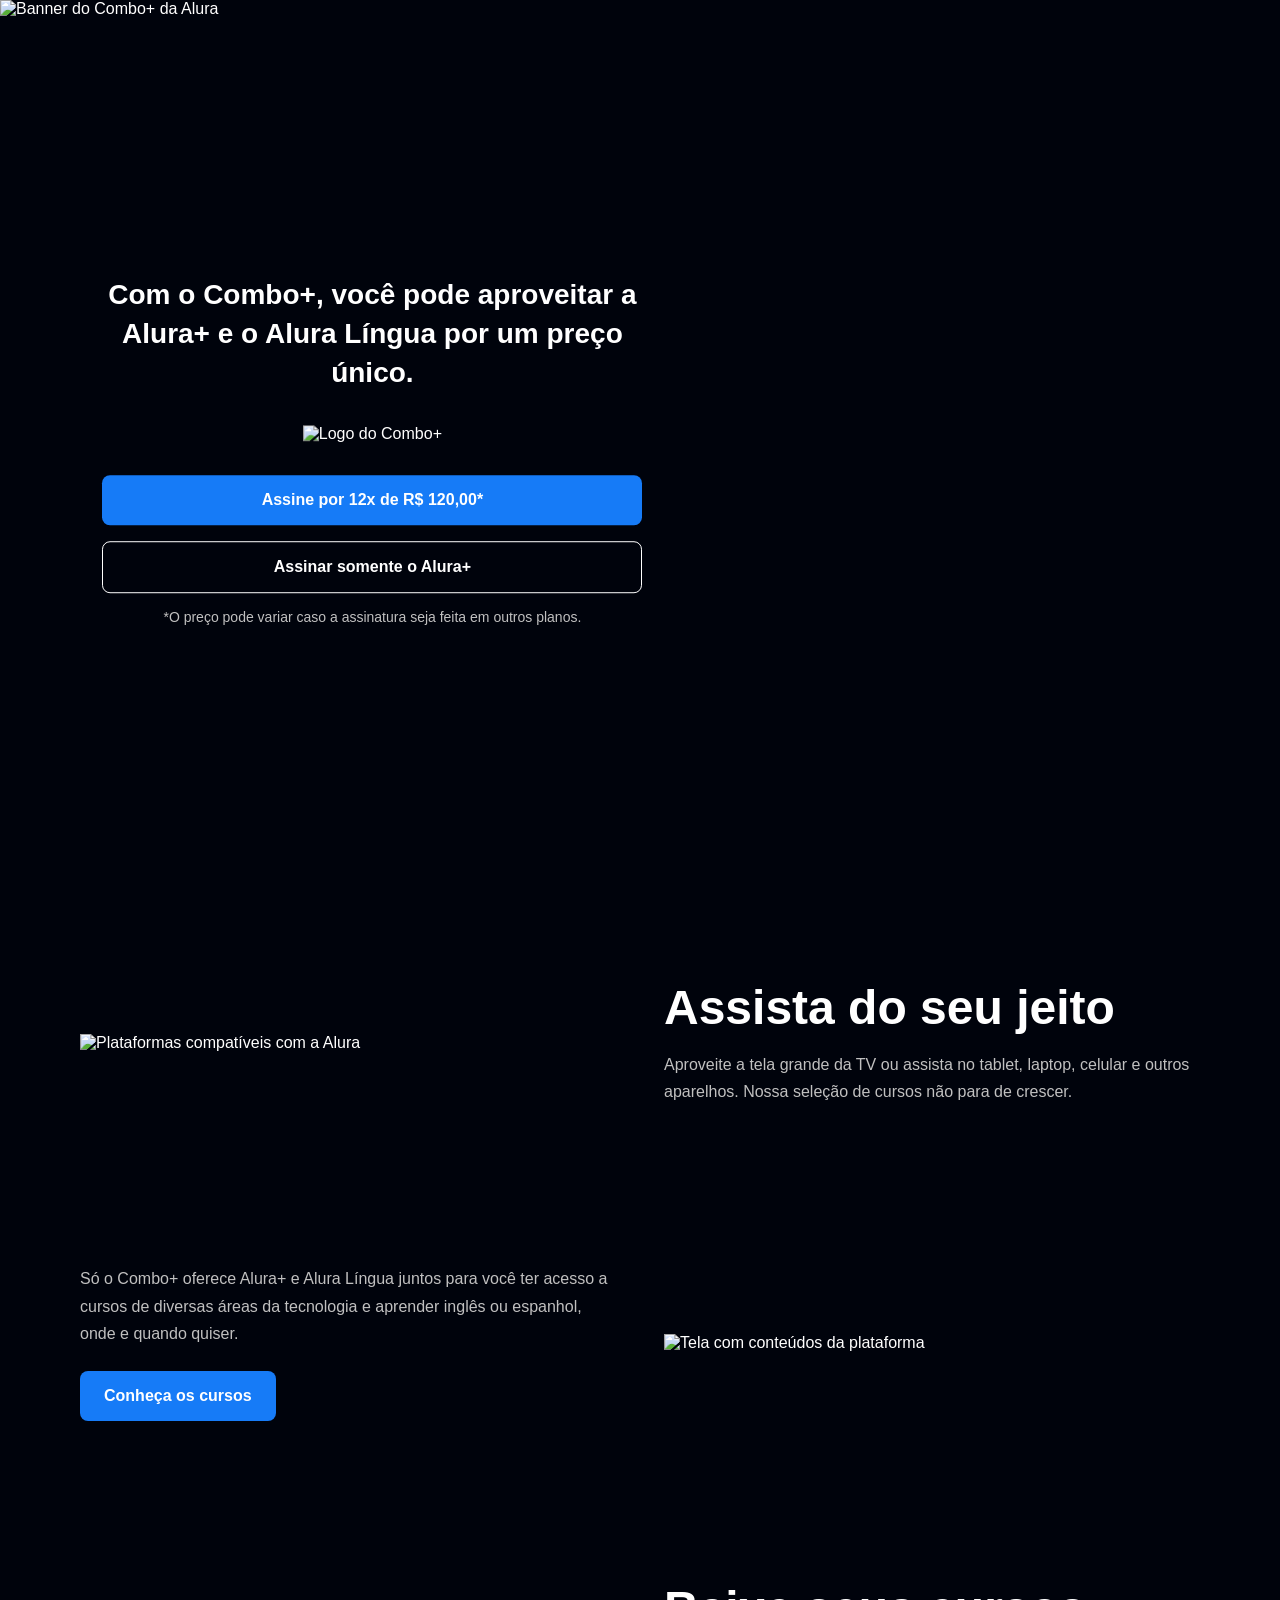
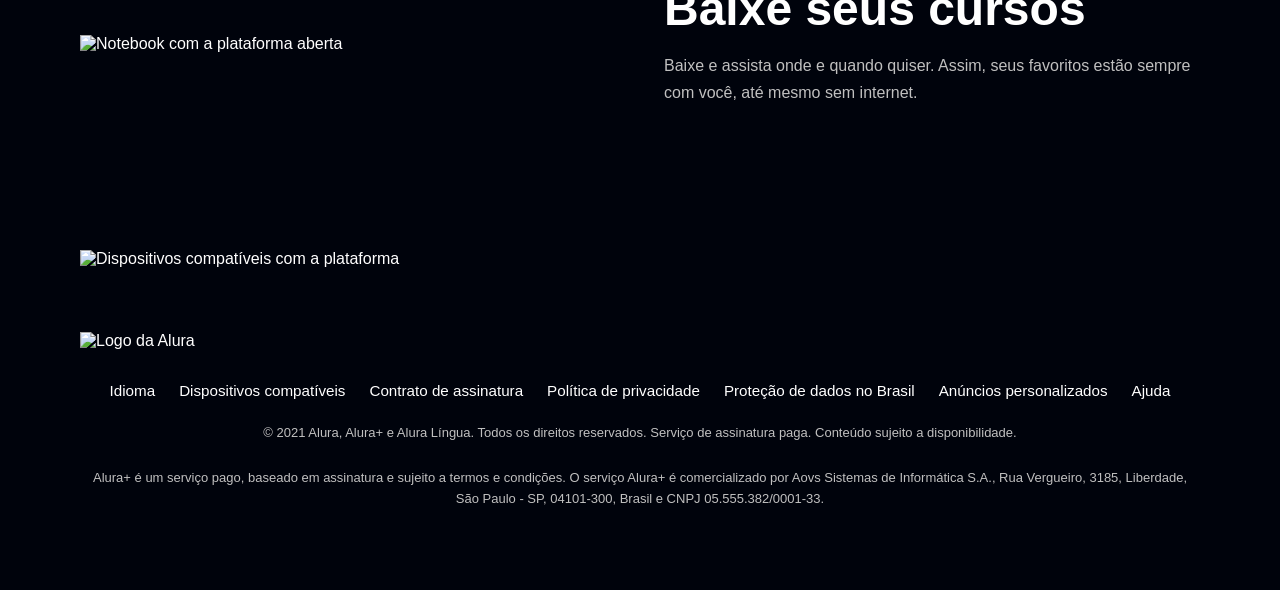
==== Layout-Alura/index.html @ a09cd06d "." ====
<!DOCTYPE html>
<html lang="pt-BR">
<head>
    <meta charset="UTF-8">
    <meta name="viewport" content="width=device-width, initial-scale=1.0">
    <title>Alura</title>
    <link rel="stylesheet" href="style.css">
    <link rel="shortcut icon" href="imgs/alura-icon.png" type="image/x-icon">
</head>
<body>
    <header class="hero">
        <img class="banner" src="imgs/Background@2x.png" alt="Banner do Combo+ da Alura">
        <div class="container-principal">
            <h1 class="titulo-principal">Com o Combo+, você pode aproveitar a Alura+ e o Alura Língua por um preço único.</h1>

            <div class="alura-logo">
                <img src="imgs/Combo.png" alt="Logo do Combo+">
            </div>

            <div class="assinatura-buttons">
                <a class="botao botao-principal" href="combo-plus.html">Assine por 12x de R$ 120,00*</a>
                <a class="botao botao-secundario" href="alura-plus.html">Assinar somente o Alura+</a>
            </div>

            <div class="paragrafo-variavel">
                <p>*O preço pode variar caso a assinatura seja feita em outros planos.</p>
            </div>
        </div>
    </header>

    <main>
        <section class="container-2">
            <div class="computer">
                <img class="computer-imagem" src="imgs/Plataformas.png" alt="Plataformas compatíveis com a Alura">
            </div>

            <div class="conteudo">
                <h2 class="h1-assista">Assista do seu jeito</h2>
                <p class="paragrafo-telas">Aproveite a tela grande da TV ou assista no tablet, laptop, celular e outros aparelhos. Nossa seleção de cursos não para de crescer.</p>
            </div>
        </section>

        <section class="container-3">
            <div class="oferecimento-button">
                <p class="oferecimento-button1">Só o Combo+ oferece Alura+ e Alura Língua juntos para você ter acesso a cursos de diversas áreas da tecnologia e aprender inglês ou espanhol, onde e quando quiser.</p>
                <a class="botao botao-menor" href="cursos.html">Conheça os cursos</a>
            </div>

            <div class="telas-button">
                <img class="tela" src="imgs/Telas@2x.png" alt="Tela com conteúdos da plataforma">
            </div>
        </section>

        <section class="container-4">
            <div class="sub">
                <img class="notebook" src="imgs/Notebook.png" alt="Notebook com a plataforma aberta">
            </div>

            <div class="sub-2">
                <h2 class="titulo1">Baixe seus cursos</h2>
                <p class="paragrafo-baixar">Baixe e assista onde e quando quiser. Assim, seus favoritos estão sempre com você, até mesmo sem internet.</p>
            </div>
        </section>
    </main>

    <footer class="container-5">
        <div class="div-imagem-rodape">
            <img class="imagem-rodape" src="imgs/Group 27.png" alt="Dispositivos compatíveis com a plataforma">
        </div>
        <div class="footer">
            <img class="footer-image" src="imgs/Logo.png" alt="Logo da Alura">
            <nav class="menu" aria-label="Links do rodapé">
                <a href="ajuda.html">Idioma</a>
                <a href="ajuda.html">Dispositivos compatíveis</a>
                <a href="ajuda.html">Contrato de assinatura</a>
                <a href="ajuda.html">Política de privacidade</a>
                <a href="ajuda.html">Proteção de dados no Brasil</a>
                <a href="ajuda.html">Anúncios personalizados</a>
                <a href="ajuda.html">Ajuda</a>
            </nav>
            <div class="footer-01">
                <p class="copy-01">&copy; 2021 Alura, Alura+ e Alura Língua. Todos os direitos reservados. Serviço de assinatura paga. Conteúdo sujeito a disponibilidade.</p>
                <p class="copy-02">Alura+ é um serviço pago, baseado em assinatura e sujeito a termos e condições. O serviço Alura+ é comercializado por Aovs Sistemas de Informática S.A., Rua Vergueiro, 3185, Liberdade, São Paulo - SP, 04101-300, Brasil e CNPJ 05.555.382/0001-33.</p>
            </div>
        </div>
    </footer>
</body>
</html>
---- Layout-Alura/style.css ----
* {
    margin: 0;
    padding: 0;
    box-sizing: border-box;
}

body {
    background-color: #00030c;
    color: #ffffff;
    font-family: Arial, sans-serif;
}

a {
    color: inherit;
    text-decoration: none;
}

.hero {
    position: relative;
    min-height: 100vh;
    overflow: hidden;
}

.banner {
    width: 100%;
    min-height: 100vh;
    object-fit: cover;
    display: block;
}

.container-principal {
    width: min(90%, 540px);
    position: absolute;
    top: 50%;
    left: 8%;
    transform: translateY(-50%);
}

.titulo-principal {
    text-align: center;
    font-size: 1.75rem;
    line-height: 1.4;
}

.alura-logo {
    display: flex;
    justify-content: center;
    margin-top: 2rem;
}

.assinatura-buttons {
    display: flex;
    flex-direction: column;
    gap: 1rem;
    margin-top: 2rem;
}

.botao {
    display: inline-flex;
    align-items: center;
    justify-content: center;
    border-radius: 8px;
    padding: 1rem 1.5rem;
    font-size: 1rem;
    font-weight: 700;
    transition: transform 0.2s ease, opacity 0.2s ease, background-color 0.2s ease;
}

.botao:hover {
    transform: translateY(-2px);
    opacity: 0.95;
}

.botao-principal {
    background-color: #167bf7;
}

.botao-secundario {
    border: 1px solid #ffffff;
    background-color: transparent;
}

.botao-menor {
    width: fit-content;
    margin-top: 1.5rem;
    background-color: #167bf7;
}

.paragrafo-variavel {
    margin-top: 1rem;
    text-align: center;
    font-size: 0.875rem;
    color: #c0c0c0;
}

.container-2,
.container-3,
.container-4 {
    width: min(1120px, 90%);
    margin: 0 auto;
    padding: 5rem 0;
    display: flex;
    align-items: center;
    justify-content: space-between;
    gap: 3rem;
}

.computer,
.telas-button,
.sub {
    flex: 1;
}

.computer-imagem,
.tela,
.notebook {
    width: 100%;
    display: block;
}

.conteudo,
.oferecimento-button,
.sub-2 {
    flex: 1;
}

.h1-assista,
.titulo1 {
    font-size: 3rem;
    margin-bottom: 1rem;
}

.paragrafo-telas,
.oferecimento-button1,
.paragrafo-baixar {
    color: #c0c0c0;
    font-size: 1rem;
    line-height: 1.7;
}

.container-5 {
    width: min(1120px, 90%);
    margin: 0 auto;
    padding: 4rem 0 5rem;
}

.div-imagem-rodape {
    display: flex;
    justify-content: center;
}

.imagem-rodape {
    width: 100%;
    max-width: 1120px;
}

.footer {
    padding-top: 4rem;
}

.footer-image {
    display: block;
    margin: 0 auto 2rem;
}

.menu {
    display: flex;
    flex-wrap: wrap;
    justify-content: center;
    gap: 1rem 1.5rem;
}

.menu a {
    font-size: 0.95rem;
}

.copy-01,
.copy-02 {
    color: #c0c0c0;
    text-align: center;
    font-size: 0.8125rem;
    margin-top: 1.5rem;
    line-height: 1.6;
}

@media (max-width: 900px) {
    .hero {
        min-height: auto;
    }

    .banner {
        min-height: 420px;
    }

    .container-principal {
        position: static;
        transform: none;
        width: min(90%, 540px);
        margin: -340px auto 0;
        padding-bottom: 4rem;
    }

    .container-2,
    .container-3,
    .container-4 {
        flex-direction: column;
        text-align: center;
        padding: 3.5rem 0;
    }

    .botao-menor {
        margin-left: auto;
        margin-right: auto;
    }

    .h1-assista,
    .titulo1 {
        font-size: 2.2rem;
    }
}

@media (max-width: 600px) {
    .banner {
        min-height: 340px;
    }

    .container-principal {
        margin-top: -290px;
    }

    .titulo-principal {
        font-size: 1.35rem;
    }

    .h1-assista,
    .titulo1 {
        font-size: 1.8rem;
    }
}
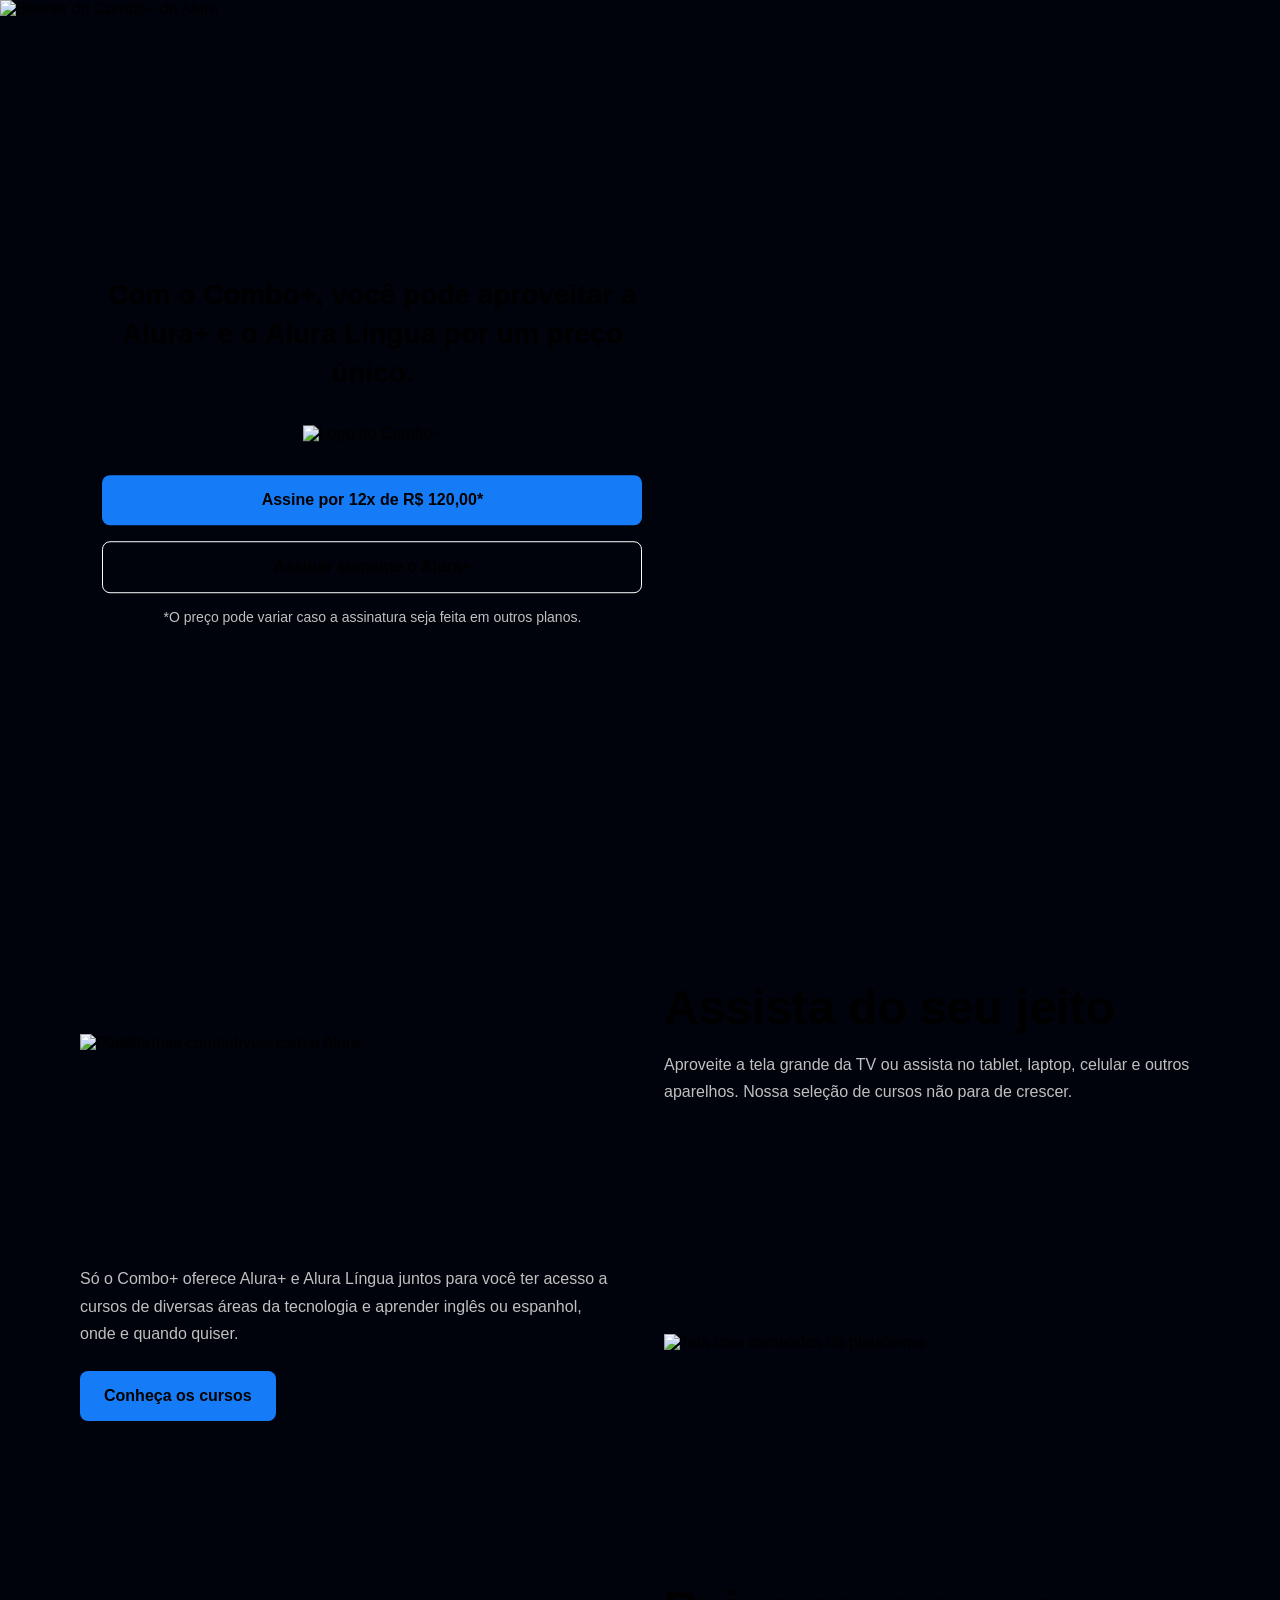
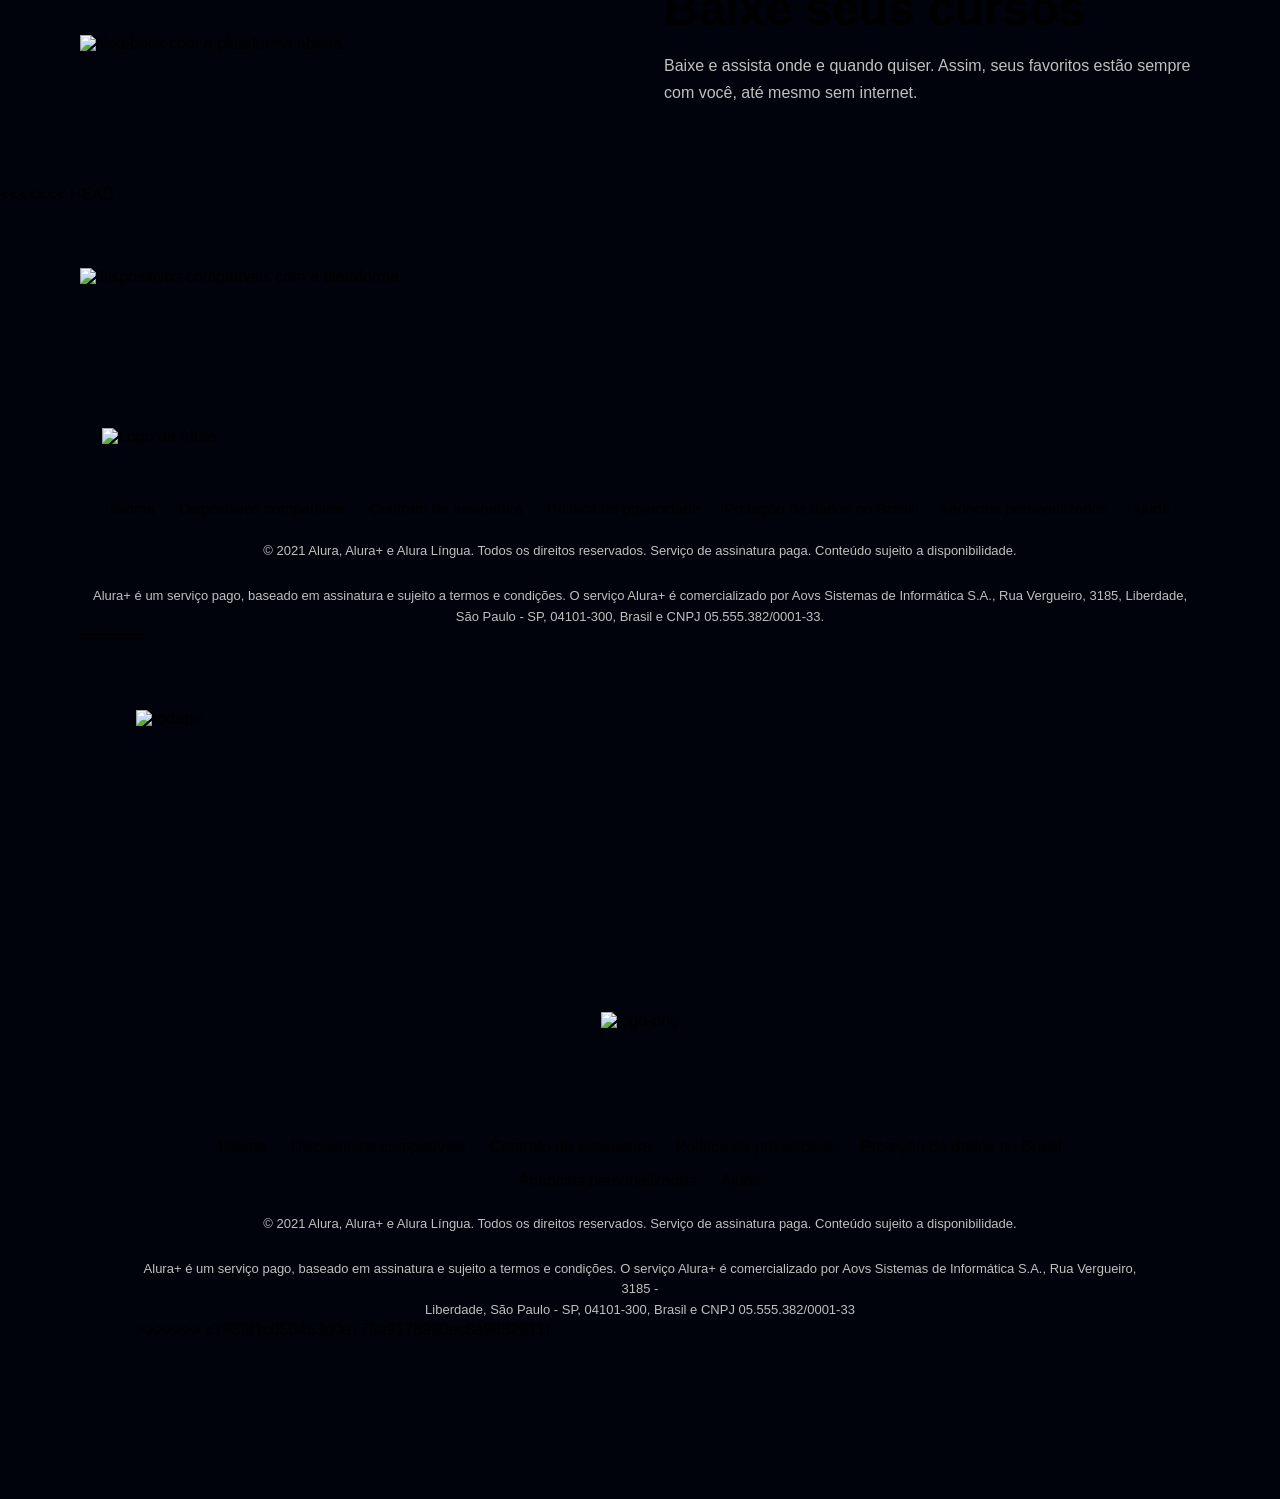
==== commit 290e9298: "." ====
--- a/Layout-Alura/index.html
+++ b/Layout-Alura/index.html
@@ -63,6 +63,7 @@
         </section>
     </main>
 
+<<<<<<< HEAD
     <footer class="container-5">
         <div class="div-imagem-rodape">
             <img class="imagem-rodape" src="imgs/Group 27.png" alt="Dispositivos compatíveis com a plataforma">
@@ -81,6 +82,31 @@
             <div class="footer-01">
                 <p class="copy-01">&copy; 2021 Alura, Alura+ e Alura Língua. Todos os direitos reservados. Serviço de assinatura paga. Conteúdo sujeito a disponibilidade.</p>
                 <p class="copy-02">Alura+ é um serviço pago, baseado em assinatura e sujeito a termos e condições. O serviço Alura+ é comercializado por Aovs Sistemas de Informática S.A., Rua Vergueiro, 3185, Liberdade, São Paulo - SP, 04101-300, Brasil e CNPJ 05.555.382/0001-33.</p>
+=======
+        <div class="container-5">
+            <div class="div-imagem-rodape">
+                <img class="imagem-rodape" src="imgs/Group 27.png" alt="rodape">
+            </div>
+            <div class="footer">
+                <div class="footer-image">
+                    <img class="footer-image" src="imgs/Logo.png" alt="logo-png">
+                </div>
+                   <div class="menu">   
+                        <span>Idioma</span>
+                        <span>Dispositivos compatíveis</span>
+                        <span>Contrato de assinatura</span>
+                        <span>Política de privacidade</span>
+                        <span>Proteção de dados no Brasil</span>
+                        <span>Anúncios personalizados</span>
+                        <span>Ajuda</span>
+                    </div>
+                    <div class="footer-01">
+                        <p class="copy-01">&copy; 2021 Alura, Alura+ e Alura Língua. Todos os direitos reservados. Serviço de assinatura paga. Conteúdo sujeito a disponibilidade.</p>
+                        <p class="copy-02">Alura+ é um serviço pago, baseado em assinatura e sujeito a termos e condições. O serviço Alura+ é comercializado por Aovs Sistemas
+                            de Informática S.A., Rua Vergueiro, 3185 - <br> Liberdade, São Paulo - SP, 04101-300, Brasil e CNPJ 05.555.382/0001-33
+                        </p>
+                    </div>
+>>>>>>> c7939f1c050453d0a775a9178990ec8a9832911f
             </div>
         </div>
     </footer>
--- a/Layout-Alura/style.css
+++ b/Layout-Alura/style.css
@@ -6,6 +6,7 @@
 
 body {
     background-color: #00030c;
+<<<<<<< HEAD
     color: #ffffff;
     font-family: Arial, sans-serif;
 }
@@ -26,6 +27,23 @@
     min-height: 100vh;
     object-fit: cover;
     display: block;
+=======
+    color: white;
+    font-family: 'Arial', sans-serif;
+        margin: 0;
+    padding: 0;
+    width: 100%;
+    height: 100%;
+}
+
+.banner {
+   background-image: url(imgs/Background.png);
+   background-size: cover;
+   background-position: center;
+   height: 100vh;
+   width: 100%;
+   margin: 0;
+>>>>>>> c7939f1c050453d0a775a9178990ec8a9832911f
 }
 
 .container-principal {
@@ -147,6 +165,10 @@
 .div-imagem-rodape {
     display: flex;
     justify-content: center;
+<<<<<<< HEAD
+=======
+    align-content: center; 
+>>>>>>> c7939f1c050453d0a775a9178990ec8a9832911f
 }
 
 .imagem-rodape {
@@ -155,12 +177,25 @@
 }
 
 .footer {
+<<<<<<< HEAD
     padding-top: 4rem;
 }
 
 .footer-image {
     display: block;
     margin: 0 auto 2rem;
+=======
+    background-color: #00030c;
+    padding: 22px;
+    margin-top: 120px;
+
+}
+
+.footer-image {
+    display: flex;
+    justify-content: center;
+    align-items: center;
+>>>>>>> c7939f1c050453d0a775a9178990ec8a9832911f
 }
 
 .menu {
